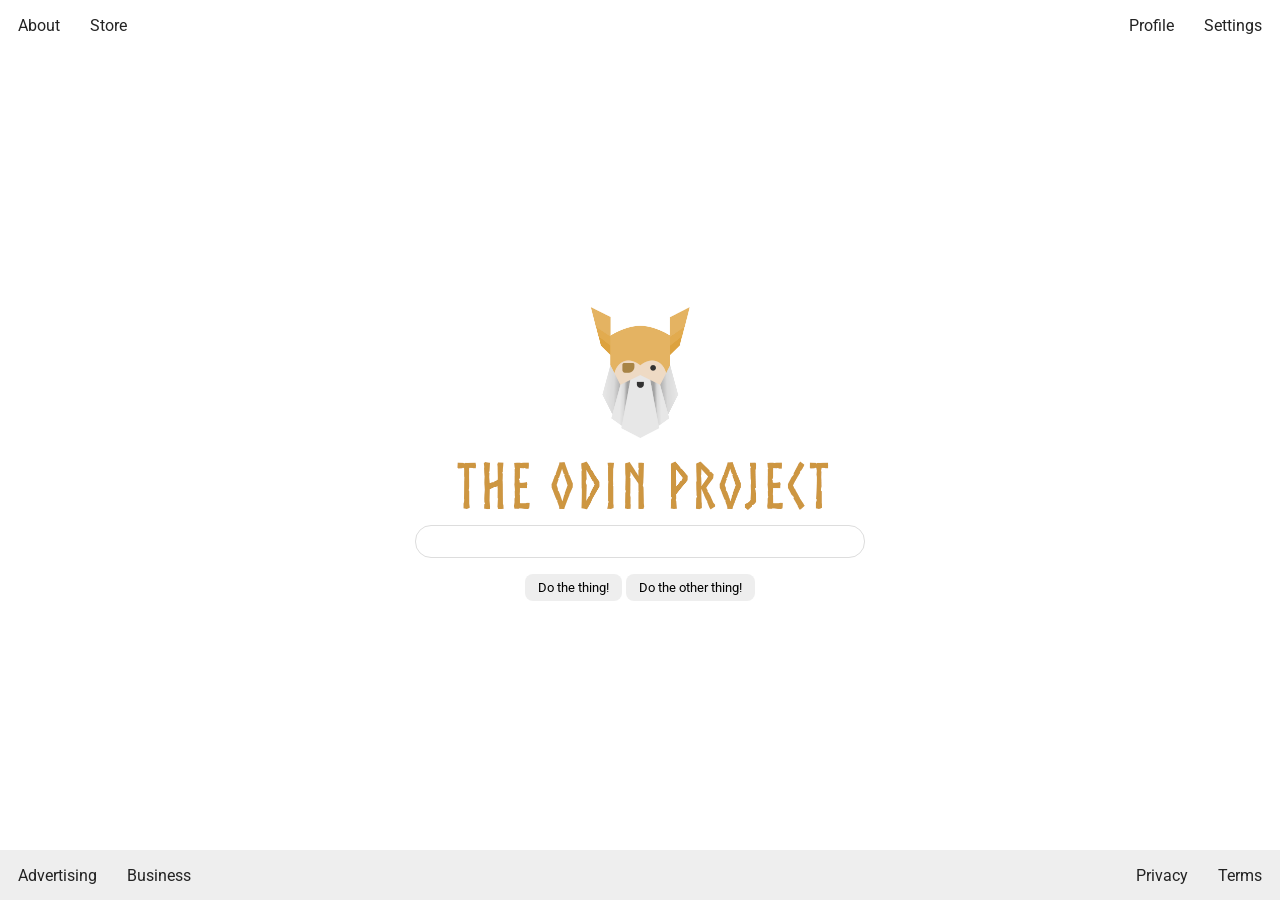
==== flex/layout/index.html @ 7f30aef9 "Almost there" ====
<!DOCTYPE html>
<html lang="en">
  <head>
    <meta charset="UTF-8">
    <meta http-equiv="X-UA-Compatible" content="IE=edge">
    <meta name="viewport" content="width=device-width, initial-scale=1.0">
    <title>LAYOUT TOP</title>
    <link rel="stylesheet" href="./style.css">
  </head>
  <body>
    <div class="header">
      <ul class="left-links">
        <li><a href="#">About</a></li>
        <li><a href="#">Store</a></li>
      </ul>
      <ul class="right-links">
        <li><a href="#">Profile</a></li>
        <li><a href="#">Settings</a></li>
      </ul>
    </div>
    <div class="content">
      <img src="./logo.png" alt="Project logo. Represents odin with the project name.">
      <div class="input">
        <input type="text">
      </div>
      <div class="buttons">
        <button id="thing">Do the thing!</button>
        <button id="other">Do the other thing!</button>
      </div>
    </div>
    <div class="footer">
        <ul class="left-links">
          <li><a href="#">Advertising</a></li>
          <li><a href="#">Business</a></li>
        </ul>
        <ul class="right-links">
          <li><a href="#">Privacy</a></li>
          <li><a href="#">Terms</a></li>
        </ul>
    </div>
  </body>
</html>
---- flex/layout/style.css ----
@import url('https://fonts.googleapis.com/css2?family=Roboto:wght@400;700&display=swap');

body {
  height: 100vh;
  margin: 0;
  overflow: hidden;
  font-family: Roboto, sans-serif;
  display: flex;
  justify-content: center;
  align-items: center;
  flex-wrap: wrap;
  flex: 1;
}

img {
  width: 600px;
}

button {
  font-family: Roboto, sans-serif;
  border: none;
  border-radius: 8px;
  background: #eee;
}

input {
  border: 1px solid #ddd;
  border-radius: 16px;
  padding: 8px 24px;
  width: 400px;
  margin-bottom: 16px;
}

.header {
  display: flex;
  justify-content: space-between;
  align-self: flex-start;
  width: 100%;
  align-items: center;
  gap: 600px;
  padding-right: 18px;
  padding-left: 18px;
}

.footer {
  display: flex;
  justify-content: space-between;
  align-self: flex-end;
  width: 100%;
  gap: 600px;
  align-items: center;
  height: 50px;
  padding-right: 18px;
  padding-left: 18px;
  background-color: #eeeeee;
}

.right-links, .left-links {
  display: flex;
  gap: 30px;
  padding: 0;
}

ul {
  list-style-type: none;
}

a {
  text-decoration: none;
  color: rgb(35,35,35);
}

.content {
  display: flex;
  justify-content: center;
  align-items: center;
  flex-wrap: wrap;
  width: 600px;
}

button {
  padding: 6px;
}

#other, #thing {
  padding-right: 13px;
  padding-left: 13px;
}
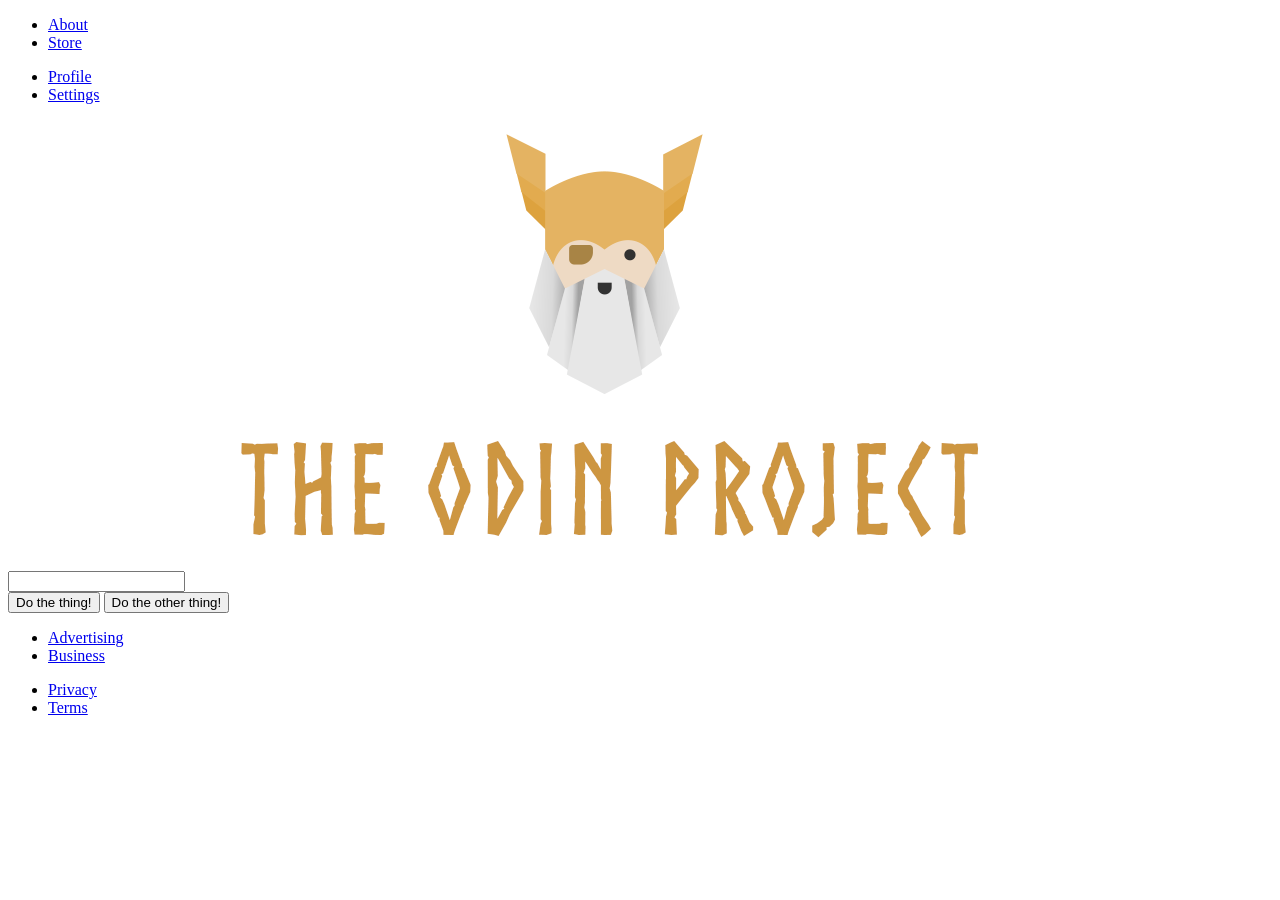
==== commit 1f24b1c6: "I'm tired" ====
--- a/flex/layout/index.html
+++ b/flex/layout/index.html
@@ -4,7 +4,7 @@
     <meta charset="UTF-8">
     <meta http-equiv="X-UA-Compatible" content="IE=edge">
     <meta name="viewport" content="width=device-width, initial-scale=1.0">
-    <title>LAYOUT TOP</title>
+    <title>LAYOUT</title>
     <link rel="stylesheet" href="./style.css">
   </head>
   <body>
@@ -24,19 +24,19 @@
         <input type="text">
       </div>
       <div class="buttons">
-        <button id="thing">Do the thing!</button>
-        <button id="other">Do the other thing!</button>
+        <button>Do the thing!</button>
+        <button>Do the other thing!</button>
       </div>
     </div>
     <div class="footer">
-        <ul class="left-links">
-          <li><a href="#">Advertising</a></li>
-          <li><a href="#">Business</a></li>
-        </ul>
-        <ul class="right-links">
-          <li><a href="#">Privacy</a></li>
-          <li><a href="#">Terms</a></li>
-        </ul>
+      <ul class="left-links">
+        <li><a href="#">Advertising</a></li>
+        <li><a href="#">Business</a></li>
+      </ul>
+      <ul class="right-links">
+        <li><a href="#">Privacy</a></li>
+        <li><a href="#">Terms</a></li>
+      </ul>
     </div>
   </body>
 </html>
